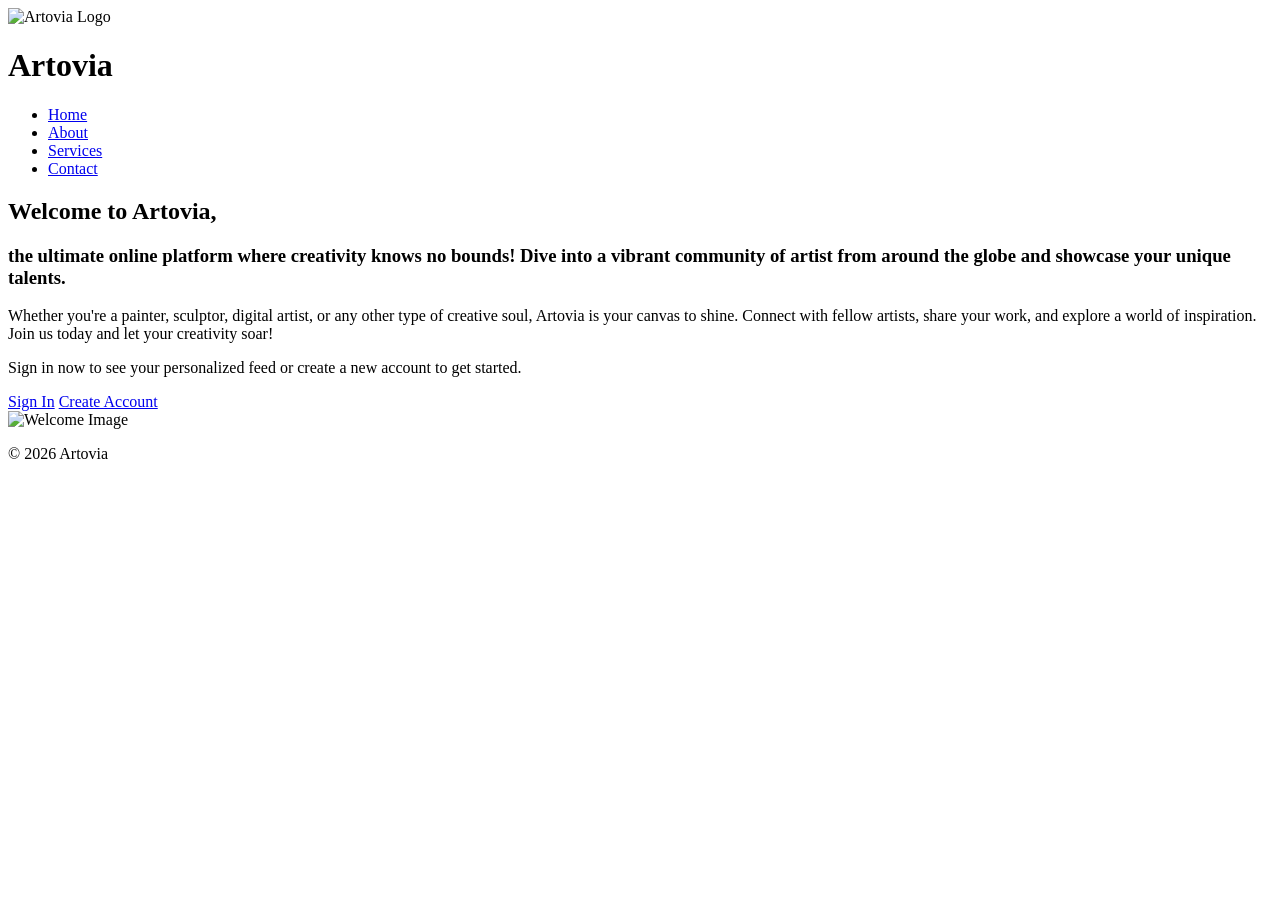
==== index.html @ 2197002a "Add all website files" ====
<!DOCTYPE html>
<html lang="en">
<head>
    <meta charset="UTF-8">
    <meta name="viewport" content="width=device-width, initial-scale=1.0">
    <title>Artovia - Home</title>
    <link rel="stylesheet" href="style.css">
</head>

<body>

    <img src="artovia-logo.png" alt="Artovia Logo" class="logo">

    <header>
        <h1>Artovia</h1>
        <nav>
            <ul>
                <li><a href="index.html">Home</a></li>
                <li><a href="about.html">About</a></li>
                <li><a href="services.html">Services</a></li>
                <li><a href="contact.html">Contact</a></li>
            </ul>
        </nav>
    </header>
    
    <main>
    <section class="intro">
        <h2>Welcome to Artovia,</h2>
        <h3>the ultimate online platform where creativity knows no bounds!
        Dive into a vibrant community of artist from around the globe and showcase your unique talents.</h3>
        <p>Whether you're a painter, sculptor, digital artist, or any other type of creative soul, Artovia is your canvas to shine. Connect with fellow artists, share your work, and explore a world of inspiration. Join us today and let your creativity soar!</p>
        <p>Sign in now to see your personalized feed or create a new account to get started.</p>
    </section>

    <div class="cta-btns">
        <a href="login.html" class="btn">Sign In</a>
        <a href="register.html" class="btn">Create Account</a>
    </div>

    <div class="hero-image">
        <img src="images/background.jpg" alt="Welcome Image">
    </div>
    </main>

    <footer>
        <p>&copy; 2026 Artovia</p>
    </footer>
    <script src="script.js"></script>
</body>
</html>
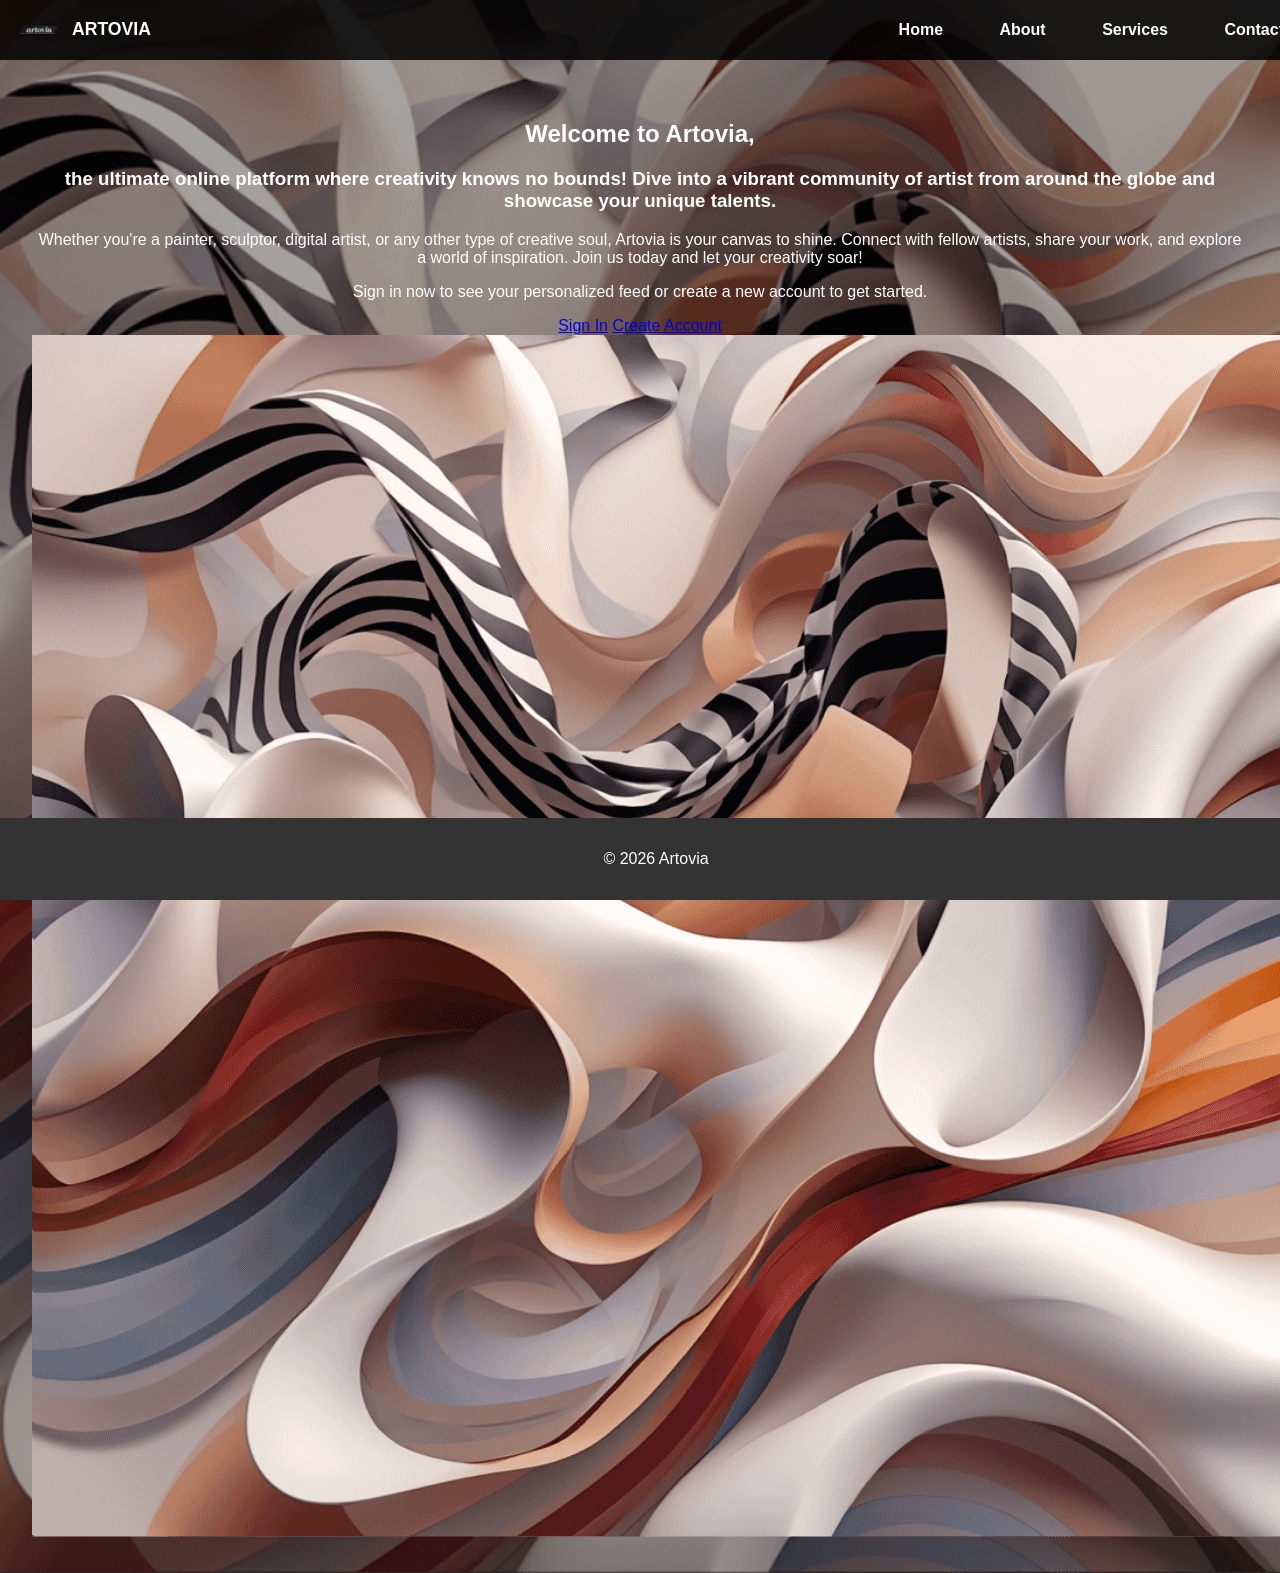
==== commit ae01dd2d: "Add background.png and logo.png images with updated HTML and CSS references" ====
--- a/index.html
+++ b/index.html
@@ -8,11 +8,11 @@
 </head>
 
 <body>
-
-    <img src="artovia-logo.png" alt="Artovia Logo" class="logo">
-
     <header>
-        <h1>Artovia</h1>
+        <div class="logo">
+            <img src="images/logo.png" alt="Artovia Logo">
+            <span>Artovia</span>
+        </div>
         <nav>
             <ul>
                 <li><a href="index.html">Home</a></li>
@@ -38,7 +38,7 @@
     </div>
 
     <div class="hero-image">
-        <img src="images/background.jpg" alt="Welcome Image">
+        <img src="images/background.png" alt="Welcome Image">
     </div>
     </main>
 
--- a/style.css
+++ b/style.css
@@ -0,0 +1,176 @@
+body {
+    font-family: 'Segoe UI', Tahoma, Geneva, Verdana, sans-serif;
+    margin: 0;
+    padding: 0;
+    min-height: 100vh;
+    background-color: #111;
+    background-image: linear-gradient(rgba(0, 0, 0, 0.35), rgba(0, 0, 0, 0.35)), url('images/background.png');
+    background-size: cover;
+    background-position: center;
+    background-repeat: no-repeat;
+    color: white;
+    overflow-x: hidden;
+}
+
+header {
+    position: fixed;
+    top: 0;
+    width: 100%;
+    height: 60px;
+    background-color: rgba(0, 0, 0, 0.85);
+    display:flex;
+    align-items: center;
+    justify-content: space-between;
+    padding: 0 20px;
+    color: white;
+    text-align: center;
+    z-index: 10;
+}
+
+.logo,
+.navbar .logo {
+    display: inline-flex;
+    align-items: center;
+    gap: 0.75rem;
+    font-size: 1.1rem;
+    font-weight: 700;
+    color: white;
+    text-transform: uppercase;
+}
+
+.logo img,
+.navbar .logo img {
+    width: 40px;
+    height: auto;
+}
+
+.navbar .logo span {
+    display: inline-block;
+}
+
+
+nav ul {
+    list-style: none;
+    padding: 0;
+}
+
+nav ul li {
+    display: inline;
+    margin: 0 1rem;
+}
+
+nav a {
+    color: white;
+    text-decoration: none;
+    margin-left:20px;
+    font-weight: bold;
+}
+
+.navbar nav a:hover {
+    text-decoration: underline;
+}
+
+.login-form {
+    width: 40px;
+    background: white;
+    display: flex;
+    justify-content: center;
+    align-items: center;
+    padding: 40px 20px;
+}
+
+.login-form h2 {
+    margin-bottom: 20px;
+    font-size: 1.8rem;
+}
+
+.login-form input {
+    display: block;
+    width: 250px;
+    padding: 10px;
+    margin: 10px 0;
+    font-size: 1rem;
+}
+
+.login-form button {
+    margin: 10px;
+}
+
+.feed {
+    display: flex;
+    height: 100vh;
+    overflow-x: scroll;
+    scroll-behavior: smooth;
+    margin-top: 60px;
+}
+
+.feed::-webkit-scrollbar {
+    display: none;
+}
+
+.post {
+    min-width: 100vw;
+    height: calc(100vh - 60px);
+    display: flex;
+    align-items: center;
+    justify-content: center;
+    flex-direction: column;
+    scroll-snap-align: center;
+    position: relative;
+}
+
+.post img {
+    max-width: 70%;
+    max-height: 70%;
+    border-radius: 12px;
+    transition: transform .4s ease;
+    box-shadow: 0 20px 40px rgba(0, 0, 0, .5);
+}
+
+.post active img {
+    transform: scale(1.2);
+}
+
+.post info .artistpic {
+    width: 50px;
+    height: 50px;
+    border-radius: 50%;
+    margin-right: 5px;
+    border: 2px solid white;
+}
+
+.vote-btn { 
+    background-color: #333;
+    color: white;
+    border: none;
+    padding: 10px 18px;
+    margin-top: 20px;
+    cursor: pointer;
+    font-weight: bold;
+    border-radius: 20px;
+    transition: transform .2s;
+}
+
+.vote-btn:hover {
+    transform: scale(1.1);
+}
+
+.post-info {
+    width: 40px;
+    height: 40px;
+}
+
+main {
+    padding: 100px 2rem 2rem;
+    text-align: center;
+}
+
+footer {
+    background-color: #333;
+    color: white;
+    text-align: center;
+    padding: 1rem;
+    position: fixed;
+    bottom: 0;
+    width: 100%;
+}
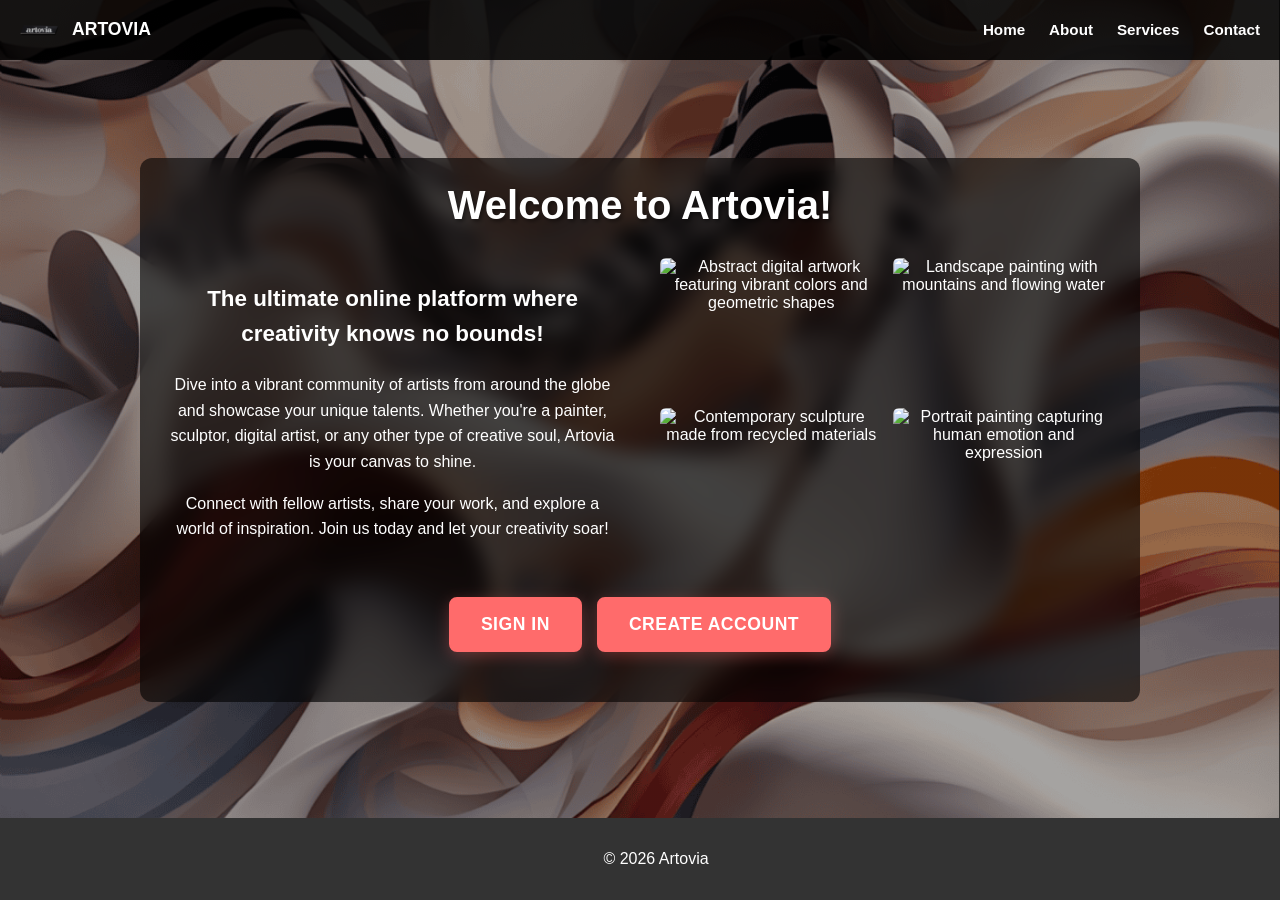
==== commit 82d1ac2d: "Redesign homepage with single content box layout, improve accessibility with alt text and ARIA label" ====
--- a/index.html
+++ b/index.html
@@ -24,22 +24,33 @@
     </header>
     
     <main>
-    <section class="intro">
-        <h2>Welcome to Artovia,</h2>
-        <h3>the ultimate online platform where creativity knows no bounds!
-        Dive into a vibrant community of artist from around the globe and showcase your unique talents.</h3>
-        <p>Whether you're a painter, sculptor, digital artist, or any other type of creative soul, Artovia is your canvas to shine. Connect with fellow artists, share your work, and explore a world of inspiration. Join us today and let your creativity soar!</p>
-        <p>Sign in now to see your personalized feed or create a new account to get started.</p>
+    <section class="homepage-content content-box">
+        <div class="welcome-header">
+            <h1>Welcome to Artovia!</h1>
+        </div>
+        
+        <div class="content-layout">
+            <div class="intro-text">
+                <h3>The ultimate online platform where creativity knows no bounds!</h3>
+                <p>Dive into a vibrant community of artists from around the globe and showcase your unique talents. Whether you're a painter, sculptor, digital artist, or any other type of creative soul, Artovia is your canvas to shine.</p>
+                <p>Connect with fellow artists, share your work, and explore a world of inspiration. Join us today and let your creativity soar!</p>
+            </div>
+            
+            <div class="photo-gallery">
+                <img src="images/photo1.jpg" alt="Abstract digital artwork featuring vibrant colors and geometric shapes">
+                <img src="images/photo2.jpg" alt="Landscape painting with mountains and flowing water">
+                <img src="images/photo3.jpg" alt="Contemporary sculpture made from recycled materials">
+                <img src="images/photo4.jpg" alt="Portrait painting capturing human emotion and expression">
+            </div>
+        </div>
+        
+        <div class="cta-section">
+            <div class="cta-btns">
+                <a href="login.html" class="btn" aria-label="Sign in to your existing account">Sign In</a>
+                <a href="register.html" class="btn" aria-label="Create a new account to join Artovia">Create Account</a>
+            </div>
+        </div>
     </section>
-
-    <div class="cta-btns">
-        <a href="login.html" class="btn">Sign In</a>
-        <a href="register.html" class="btn">Create Account</a>
-    </div>
-
-    <div class="hero-image">
-        <img src="images/background.png" alt="Welcome Image">
-    </div>
     </main>
 
     <footer>
--- a/style.css
+++ b/style.css
@@ -8,8 +8,15 @@
     background-size: cover;
     background-position: center;
     background-repeat: no-repeat;
+    background-attachment: fixed;
     color: white;
     overflow-x: hidden;
+}
+
+/* Global image constraints */
+img {
+    max-width: 100%;
+    height: auto;
 }
 
 header {
@@ -25,6 +32,7 @@
     color: white;
     text-align: center;
     z-index: 10;
+    box-sizing: border-box;
 }
 
 .logo,
@@ -36,6 +44,7 @@
     font-weight: 700;
     color: white;
     text-transform: uppercase;
+    flex-shrink: 0;
 }
 
 .logo img,
@@ -49,34 +58,189 @@
 }
 
 
+nav {
+    display: flex;
+    align-items: center;
+    flex: 1;
+    justify-content: flex-end;
+}
+
 nav ul {
     list-style: none;
     padding: 0;
+    margin: 0;
+    display: flex;
+    gap: 1.5rem;
 }
 
 nav ul li {
     display: inline;
-    margin: 0 1rem;
+    margin: 0;
+    white-space: nowrap;
 }
 
 nav a {
     color: white;
     text-decoration: none;
-    margin-left:20px;
     font-weight: bold;
+    font-size: 0.95rem;
 }
 
 .navbar nav a:hover {
     text-decoration: underline;
 }
 
+/* Homepage layout */
+.homepage-content {
+    margin: 80px 20px 20px 20px;
+    max-width: 1000px;
+    margin-left: auto;
+    margin-right: auto;
+    padding: 30px;
+}
+
+.welcome-header {
+    text-align: center;
+    margin-bottom: 30px;
+}
+
+.welcome-header h1 {
+    color: white;
+    font-size: 2.5rem;
+    font-weight: 700;
+    margin: 0;
+    text-shadow: 2px 2px 4px rgba(0, 0, 0, 0.5);
+}
+
+.content-layout {
+    display: flex;
+    gap: 40px;
+    align-items: flex-start;
+    margin-bottom: 40px;
+}
+
+.intro-text {
+    flex: 1;
+}
+
+.intro-text h3 {
+    color: white;
+    font-size: 1.4rem;
+    margin-bottom: 20px;
+    line-height: 1.4;
+}
+
+.intro-text p {
+    color: white;
+    line-height: 1.6;
+    margin-bottom: 15px;
+}
+
+.photo-gallery {
+    flex: 1;
+    display: grid;
+    grid-template-columns: repeat(2, 1fr);
+    gap: 15px;
+}
+
+.photo-gallery img {
+    width: 100%;
+    height: 140px;
+    object-fit: cover;
+    border-radius: 8px;
+    cursor: pointer;
+    transition: transform 0.3s ease, box-shadow 0.3s ease;
+}
+
+.photo-gallery img:hover {
+    transform: scale(1.05);
+    box-shadow: 0 8px 25px rgba(0, 0, 0, 0.3);
+}
+
+.cta-section {
+    text-align: center;
+}
+
+/* Blurred content boxes */
+.content-box {
+    background-color: rgba(0, 0, 0, 0.6);
+    backdrop-filter: blur(10px);
+    -webkit-backdrop-filter: blur(10px);
+    border-radius: 12px;
+    padding: 25px;
+    width: 100%;
+    box-sizing: border-box;
+    height: fit-content;
+}
+
+.content-box h2,
+.content-box h3,
+.content-box p {
+    color: white;
+    line-height: 1.6;
+}
+
+/* Photo gallery styling */
+.photo-gallery {
+    display: grid;
+    grid-template-columns: repeat(2, 1fr);
+    gap: 10px;
+    margin: 0;
+    padding: 0;
+    border: none;
+}
+
+.photo-gallery img {
+    width: 100%;
+    height: 140px;
+    object-fit: cover;
+    border-radius: 6px;
+    cursor: pointer;
+    transition: transform 0.3s ease, box-shadow 0.3s ease;
+}
+
+.photo-gallery img:hover {
+    transform: scale(1.05);
+    box-shadow: 0 8px 25px rgba(0, 0, 0, 0.3);
+}
+
+/* CTA buttons styling */
+.cta-btns {
+    margin: 25px 0;
+    display: flex;
+    gap: 15px;
+    justify-content: center;
+    flex-wrap: wrap;
+}
+
+.btn {
+    background-color: #FF6B6B;
+    color: white;
+    padding: 15px 30px;
+    text-decoration: none;
+    border-radius: 8px;
+    font-weight: bold;
+    font-size: 1.1rem;
+    transition: all 0.3s ease;
+    display: inline-block;
+    border: 2px solid #FF6B6B;
+    box-shadow: 0 4px 15px rgba(255, 107, 107, 0.3);
+    text-transform: uppercase;
+    letter-spacing: 0.5px;
+}
+
+.btn:hover {
+    background-color: #FF5252;
+    border-color: #FF5252;
+    box-shadow: 0 6px 20px rgba(255, 82, 82, 0.4);
+    transform: translateY(-2px);
+}
+
 .login-form {
-    width: 40px;
-    background: white;
-    display: flex;
+    display: flex;
+    flex-direction: column;
     justify-content: center;
     align-items: center;
-    padding: 40px 20px;
 }
 
 .login-form h2 {
@@ -90,10 +254,83 @@
     padding: 10px;
     margin: 10px 0;
     font-size: 1rem;
+    background-color: rgba(255, 255, 255, 0.9);
+    border: none;
+    border-radius: 6px;
 }
 
 .login-form button {
     margin: 10px;
+    background-color: #FF6B6B;
+    color: white;
+    border: none;
+    padding: 10px 20px;
+    border-radius: 6px;
+    font-weight: bold;
+    cursor: pointer;
+}
+
+/* Container styles */
+.reg-container,
+.upload-container,
+.profile-container,
+.gallery-container {
+    text-align: center;
+}
+
+.reg-container input,
+.reg-container textarea,
+.upload-container input,
+.upload-container textarea {
+    background-color: rgba(255, 255, 255, 0.9);
+    border: none;
+    border-radius: 6px;
+    padding: 10px;
+    margin: 8px 0;
+    width: 100%;
+    max-width: 400px;
+    display: block;
+    margin-left: auto;
+    margin-right: auto;
+}
+
+.reg-container button,
+.upload-container button,
+.profile-container button {
+    background-color: #FF6B6B;
+    color: white;
+    border: none;
+    padding: 12px 24px;
+    margin: 10px;
+    border-radius: 6px;
+    font-weight: bold;
+    cursor: pointer;
+    font-size: 1rem;
+}
+
+.reg-container button:hover,
+.upload-container button:hover,
+.profile-container button:hover {
+    background-color: #FF5252;
+}
+
+.gallery {
+    display: grid;
+    grid-template-columns: repeat(auto-fit, minmax(250px, 1fr));
+    gap: 20px;
+    margin-top: 20px;
+}
+
+.gallery img {
+    width: 100%;
+    height: auto;
+    border-radius: 8px;
+    cursor: pointer;
+    transition: transform 0.3s ease;
+}
+
+.gallery img:hover {
+    transform: scale(1.05);
 }
 
 .feed {
@@ -161,8 +398,12 @@
 }
 
 main {
-    padding: 100px 2rem 2rem;
-    text-align: center;
+    padding: 20px;
+    text-align: center;
+    min-height: calc(100vh - 140px);
+    display: flex;
+    flex-direction: column;
+    justify-content: center;
 }
 
 footer {
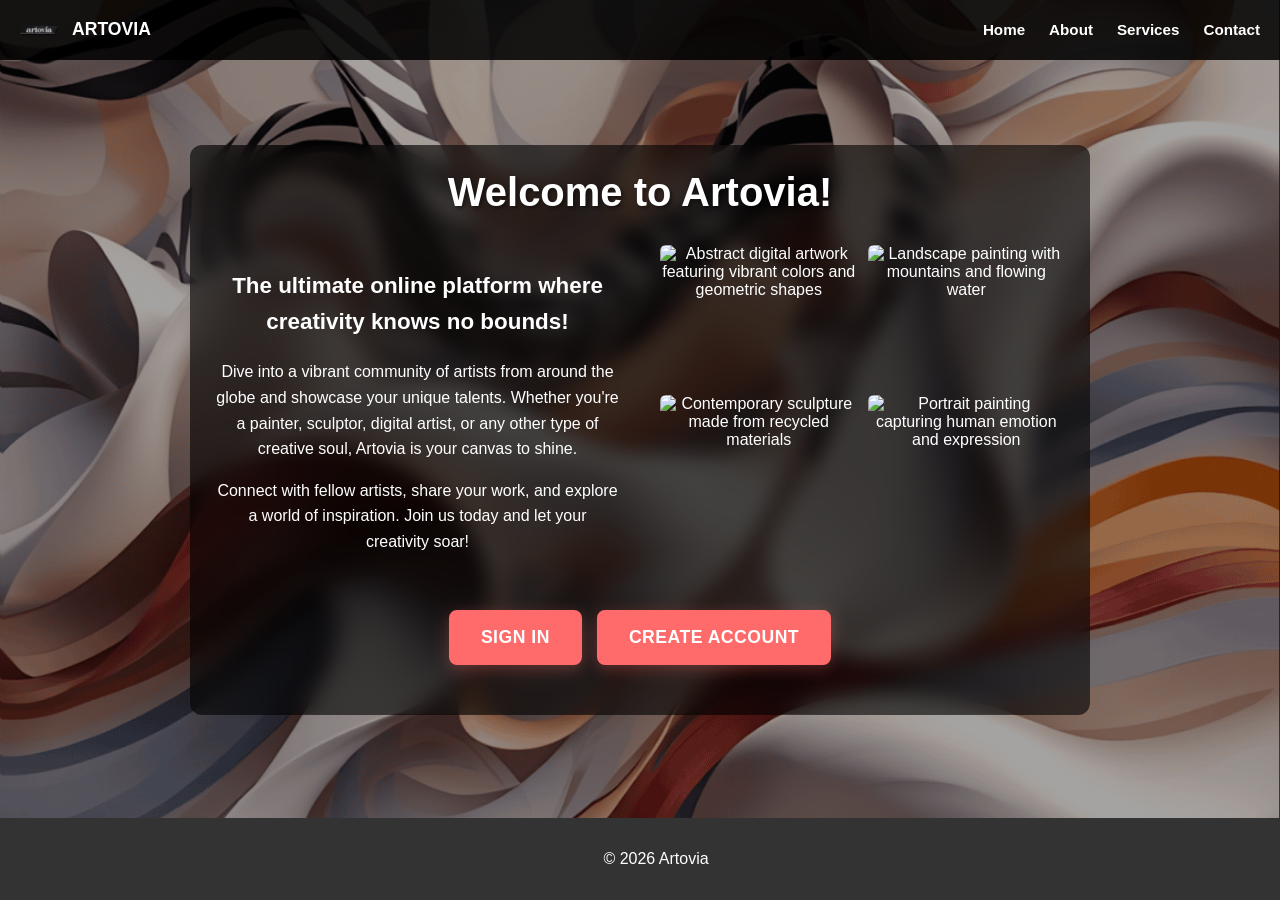
==== commit 1a94d545: "Add artist attributions to all homepage photos with Unsplash credits" ====
--- a/index.html
+++ b/index.html
@@ -37,10 +37,10 @@
             </div>
             
             <div class="photo-gallery">
-                <img src="images/photo1.jpg" alt="Abstract digital artwork featuring vibrant colors and geometric shapes">
-                <img src="images/photo2.jpg" alt="Landscape painting with mountains and flowing water">
-                <img src="images/photo3.jpg" alt="Contemporary sculpture made from recycled materials">
-                <img src="images/photo4.jpg" alt="Portrait painting capturing human emotion and expression">
+                <img src="images/photo1.jpg" alt="Abstract digital artwork featuring vibrant colors and geometric shapes" title="Photo by Rifqi Ali Ridho on Unsplash">
+                <img src="images/photo2.jpg" alt="Landscape painting with mountains and flowing water" title="Photo by Kelly Sikkema on Unsplash">
+                <img src="images/photo3.jpg" alt="Contemporary sculpture made from recycled materials" title="Photo by refargotohp on Unsplash">
+                <img src="images/photo4.jpg" alt="Portrait painting capturing human emotion and expression" title="Photo by Quino Al on Unsplash">
             </div>
         </div>
         
--- a/style.css
+++ b/style.css
@@ -168,6 +168,10 @@
     -webkit-backdrop-filter: blur(10px);
     border-radius: 12px;
     padding: 25px;
+    margin: 80px 20px 20px 20px;
+    max-width: 900px;
+    margin-left: auto;
+    margin-right: auto;
     width: 100%;
     box-sizing: border-box;
     height: fit-content;
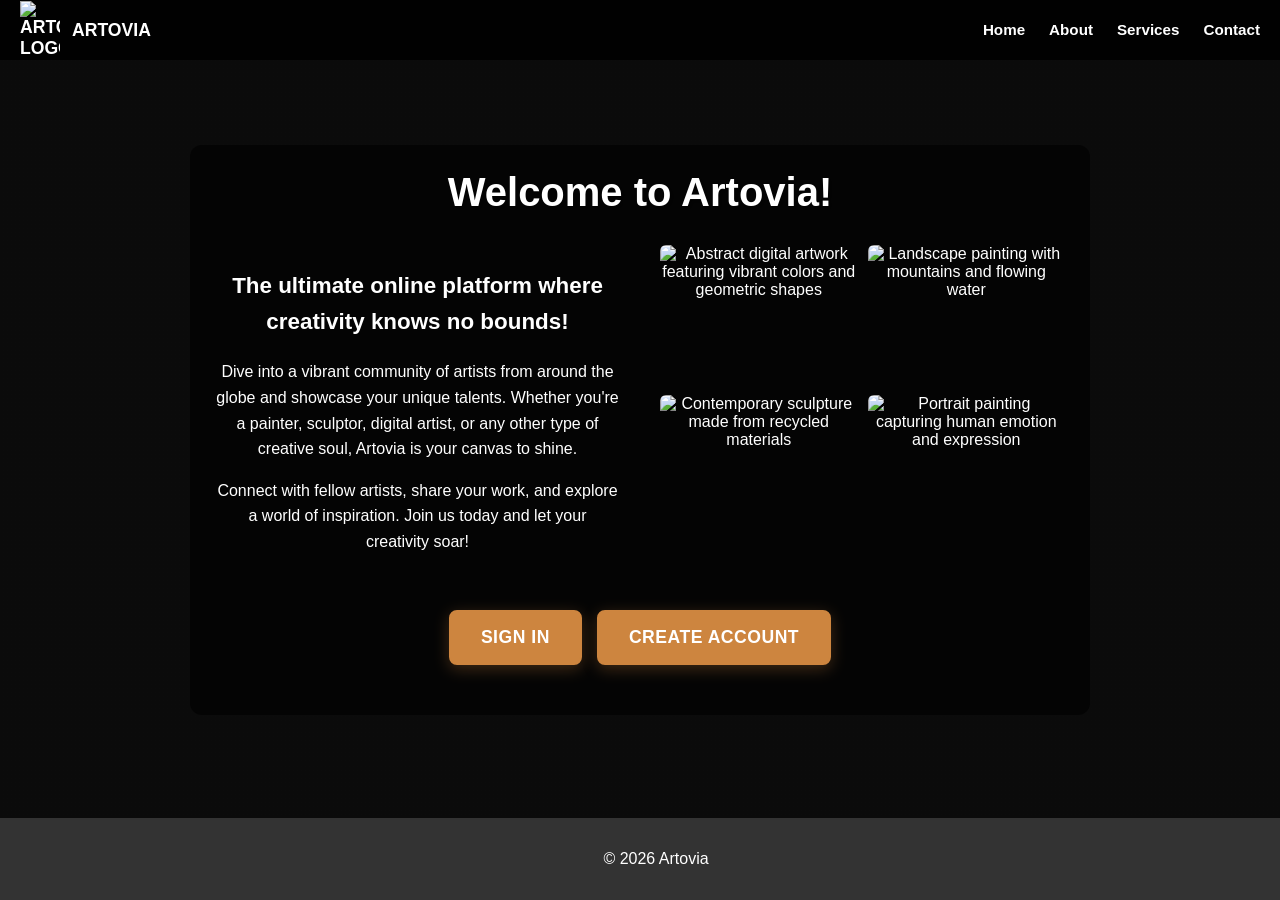
==== commit e17a71db: "Add background image" ====
--- a/index.html
+++ b/index.html
@@ -10,7 +10,7 @@
 <body>
     <header>
         <div class="logo">
-            <img src="images/logo.png" alt="Artovia Logo">
+            <img src="images/logo.svg" alt="Artovia Logo">
             <span>Artovia</span>
         </div>
         <nav>
--- a/style.css
+++ b/style.css
@@ -218,7 +218,7 @@
 }
 
 .btn {
-    background-color: #FF6B6B;
+    background-color: #CD853F;
     color: white;
     padding: 15px 30px;
     text-decoration: none;
@@ -227,17 +227,44 @@
     font-size: 1.1rem;
     transition: all 0.3s ease;
     display: inline-block;
-    border: 2px solid #FF6B6B;
-    box-shadow: 0 4px 15px rgba(255, 107, 107, 0.3);
+    border: 2px solid #CD853F;
+    box-shadow: 0 4px 15px rgba(205, 133, 63, 0.3);
     text-transform: uppercase;
     letter-spacing: 0.5px;
 }
 
 .btn:hover {
-    background-color: #FF5252;
-    border-color: #FF5252;
-    box-shadow: 0 6px 20px rgba(255, 82, 82, 0.4);
+    background-color: #B8860B;
+    border-color: #B8860B;
+    box-shadow: 0 6px 20px rgba(184, 134, 11, 0.4);
     transform: translateY(-2px);
+}
+
+/* Show clicked/visited state for links and buttons */
+a:visited {
+    color: #D7B96F;
+}
+
+a.clicked-link,
+a.clicked-link:visited {
+    color: #D7B96F;
+}
+
+a.btn.clicked-link {
+    background-color: #A9742F;
+    border-color: #A9742F;
+}
+
+a.clicked-link:not(.btn) {
+    text-decoration: underline;
+}
+
+a:focus,
+a:active,
+a.btn:focus,
+a.btn:active {
+    outline: none;
+    box-shadow: 0 0 0 3px rgba(215, 183, 98, 0.45);
 }
 
 .login-form {
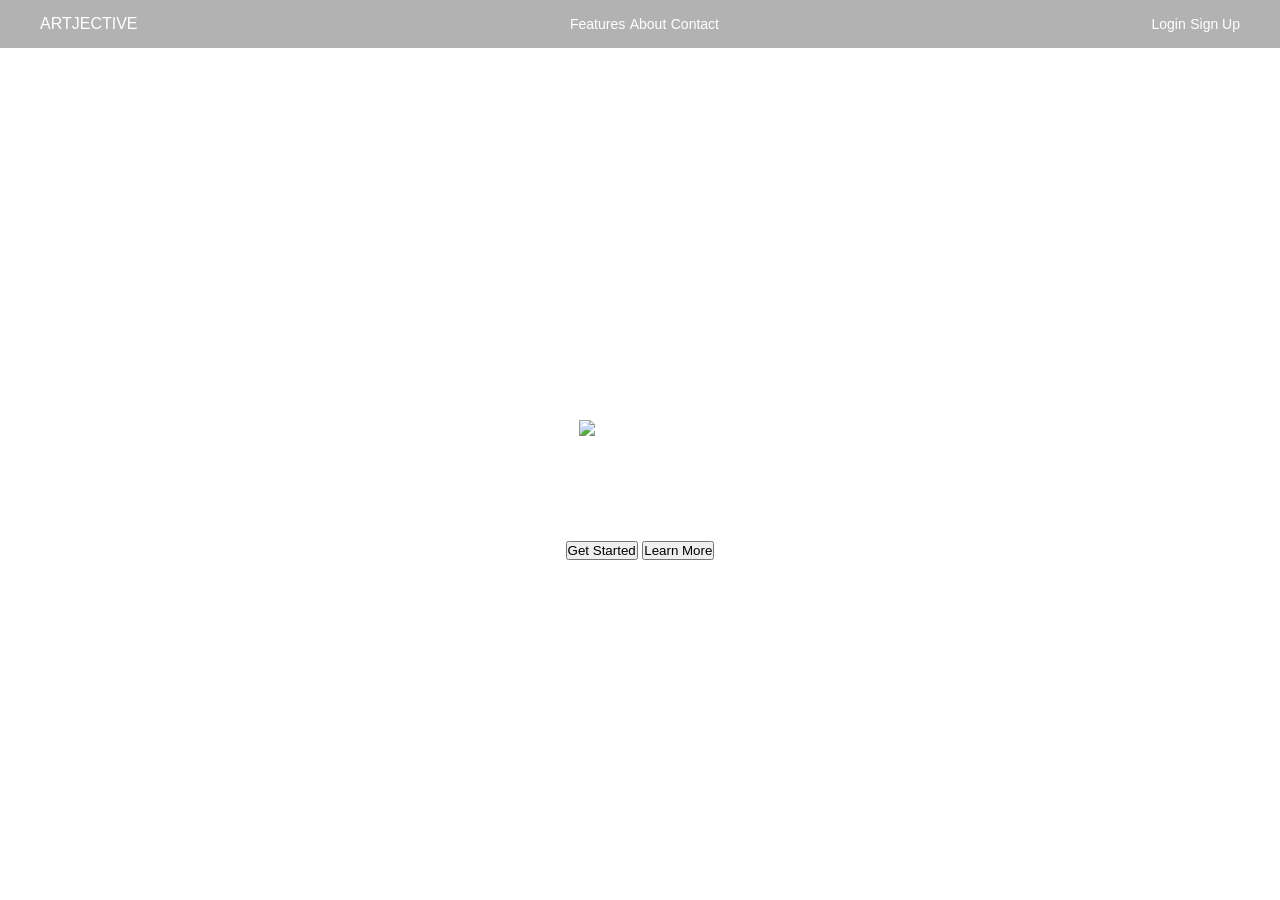
==== commit ae7d23ec: "file name change" ====
--- a/index.html
+++ b/index.html
@@ -3,59 +3,37 @@
 <head>
     <meta charset="UTF-8">
     <meta name="viewport" content="width=device-width, initial-scale=1.0">
-    <title>Artovia - Home</title>
-    <link rel="stylesheet" href="style.css">
+    <title>Artjective - Home</title>
+    <link rel="icon" href="images/favicon.svg" type="image/svg+xml">
+    <link rel="shortcut icon" href="images/favicon.svg">
+    <link rel="stylesheet" href="style.css?v=2">
 </head>
+<body>
 
-<body>
-    <header>
-        <div class="logo">
-            <img src="images/logo.svg" alt="Artovia Logo">
-            <span>Artovia</span>
+    <nav class="nav">
+        <div class="nav-left">ARTJECTIVE</div>
+        <div class="nav-center">
+            <a href="features.html">Features</a>
+            <a href="about.html">About</a>
+            <a href="contact.html">Contact</a>
         </div>
-        <nav>
-            <ul>
-                <li><a href="index.html">Home</a></li>
-                <li><a href="about.html">About</a></li>
-                <li><a href="services.html">Services</a></li>
-                <li><a href="contact.html">Contact</a></li>
-            </ul>
-        </nav>
-    </header>
+
+        <div class ="nav-right">
+            <a href="login.html">Login</a>
+            <a href="register.html" class="signup">Sign Up</a>
+    </nav>
+
+    <section class="hero">
+        <div class="hero-content">
+            <img src="images/logo.svg" alt="Artjective Logo" class="hero-logo">
+            <h1>Artjective</h1>
+            <p>Unleash Your Creativity</p>
+
+            <div class="btns">
+                <button class="primary">Get Started</button>
+                <button class="secondary">Learn More</button>
+            </div>
+    </section>
+</body>
+</html>
     
-    <main>
-    <section class="homepage-content content-box">
-        <div class="welcome-header">
-            <h1>Welcome to Artovia!</h1>
-        </div>
-        
-        <div class="content-layout">
-            <div class="intro-text">
-                <h3>The ultimate online platform where creativity knows no bounds!</h3>
-                <p>Dive into a vibrant community of artists from around the globe and showcase your unique talents. Whether you're a painter, sculptor, digital artist, or any other type of creative soul, Artovia is your canvas to shine.</p>
-                <p>Connect with fellow artists, share your work, and explore a world of inspiration. Join us today and let your creativity soar!</p>
-            </div>
-            
-            <div class="photo-gallery">
-                <img src="images/photo1.jpg" alt="Abstract digital artwork featuring vibrant colors and geometric shapes" title="Photo by Rifqi Ali Ridho on Unsplash">
-                <img src="images/photo2.jpg" alt="Landscape painting with mountains and flowing water" title="Photo by Kelly Sikkema on Unsplash">
-                <img src="images/photo3.jpg" alt="Contemporary sculpture made from recycled materials" title="Photo by refargotohp on Unsplash">
-                <img src="images/photo4.jpg" alt="Portrait painting capturing human emotion and expression" title="Photo by Quino Al on Unsplash">
-            </div>
-        </div>
-        
-        <div class="cta-section">
-            <div class="cta-btns">
-                <a href="login.html" class="btn" aria-label="Sign in to your existing account">Sign In</a>
-                <a href="register.html" class="btn" aria-label="Create a new account to join Artovia">Create Account</a>
-            </div>
-        </div>
-    </section>
-    </main>
-
-    <footer>
-        <p>&copy; 2026 Artovia</p>
-    </footer>
-    <script src="script.js"></script>
-</body>
-</html>
--- a/style.css
+++ b/style.css
@@ -1,448 +1,119 @@
-body {
-    font-family: 'Segoe UI', Tahoma, Geneva, Verdana, sans-serif;
+* {
     margin: 0;
     padding: 0;
-    min-height: 100vh;
-    background-color: #111;
-    background-image: linear-gradient(rgba(0, 0, 0, 0.35), rgba(0, 0, 0, 0.35)), url('images/background.png');
+    box-sizing: border-box;
+    font-family: Arial, sans-serif;
+}
+
+body {
+    background-image: url('images/background.svg');
     background-size: cover;
     background-position: center;
     background-repeat: no-repeat;
     background-attachment: fixed;
     color: white;
-    overflow-x: hidden;
-}
-
-/* Global image constraints */
-img {
-    max-width: 100%;
-    height: auto;
-}
-
-header {
-    position: fixed;
-    top: 0;
-    width: 100%;
-    height: 60px;
-    background-color: rgba(0, 0, 0, 0.85);
-    display:flex;
-    align-items: center;
-    justify-content: space-between;
-    padding: 0 20px;
-    color: white;
-    text-align: center;
-    z-index: 10;
-    box-sizing: border-box;
-}
-
-.logo,
-.navbar .logo {
-    display: inline-flex;
-    align-items: center;
-    gap: 0.75rem;
-    font-size: 1.1rem;
-    font-weight: 700;
-    color: white;
-    text-transform: uppercase;
-    flex-shrink: 0;
-}
-
-.logo img,
-.navbar .logo img {
-    width: 40px;
-    height: auto;
-}
-
-.navbar .logo span {
-    display: inline-block;
+    padding-top: 80px;
 }
 
 
-nav {
+.nav {
+    position: fixed;
+    top: 0;
+    left: 0;
+    width: 100%;
     display: flex;
+    justify-content: space-between;
     align-items: center;
-    flex: 1;
-    justify-content: flex-end;
+    padding: 15px 40px;
+    z-index: 1000;
+    background: rgba(0, 0, 0, 0.3);
+    backdrop-filter: blur(10px);
 }
 
-nav ul {
-    list-style: none;
-    padding: 0;
-    margin: 0;
-    display: flex;
-    gap: 1.5rem;
+.logo img {
+    width: 50px;
+    height:auto;
 }
 
-nav ul li {
-    display: inline;
-    margin: 0;
-    white-space: nowrap;
+.nav a {
+    color: white;
+    text-decoration: none;
+    font-size: 14px;
 }
 
-nav a {
-    color: white;
-    text-decoration: none;
-    font-weight: bold;
-    font-size: 0.95rem;
-}
+.join-btn {
+    background: rgb(0, 138, 131);
+    color: black !important;
+    padding: 8px 14px;
+    border-radius: 8px;}
 
-.navbar nav a:hover {
-    text-decoration: underline;
-}
-
-/* Homepage layout */
-.homepage-content {
-    margin: 80px 20px 20px 20px;
-    max-width: 1000px;
-    margin-left: auto;
-    margin-right: auto;
-    padding: 30px;
-}
-
-.welcome-header {
-    text-align: center;
-    margin-bottom: 30px;
-}
-
-.welcome-header h1 {
-    color: white;
-    font-size: 2.5rem;
-    font-weight: 700;
-    margin: 0;
-    text-shadow: 2px 2px 4px rgba(0, 0, 0, 0.5);
-}
-
-.content-layout {
-    display: flex;
-    gap: 40px;
-    align-items: flex-start;
-    margin-bottom: 40px;
-}
-
-.intro-text {
-    flex: 1;
-}
-
-.intro-text h3 {
-    color: white;
-    font-size: 1.4rem;
-    margin-bottom: 20px;
-    line-height: 1.4;
-}
-
-.intro-text p {
-    color: white;
-    line-height: 1.6;
-    margin-bottom: 15px;
-}
-
-.photo-gallery {
-    flex: 1;
-    display: grid;
-    grid-template-columns: repeat(2, 1fr);
-    gap: 15px;
-}
-
-.photo-gallery img {
-    width: 100%;
-    height: 140px;
-    object-fit: cover;
-    border-radius: 8px;
-    cursor: pointer;
-    transition: transform 0.3s ease, box-shadow 0.3s ease;
-}
-
-.photo-gallery img:hover {
-    transform: scale(1.05);
-    box-shadow: 0 8px 25px rgba(0, 0, 0, 0.3);
-}
-
-.cta-section {
-    text-align: center;
-}
-
-/* Blurred content boxes */
-.content-box {
-    background-color: rgba(0, 0, 0, 0.6);
-    backdrop-filter: blur(10px);
-    -webkit-backdrop-filter: blur(10px);
-    border-radius: 12px;
-    padding: 25px;
-    margin: 80px 20px 20px 20px;
-    max-width: 900px;
-    margin-left: auto;
-    margin-right: auto;
-    width: 100%;
-    box-sizing: border-box;
-    height: fit-content;
-}
-
-.content-box h2,
-.content-box h3,
-.content-box p {
-    color: white;
-    line-height: 1.6;
-}
-
-/* Photo gallery styling */
-.photo-gallery {
-    display: grid;
-    grid-template-columns: repeat(2, 1fr);
-    gap: 10px;
-    margin: 0;
-    padding: 0;
-    border: none;
-}
-
-.photo-gallery img {
-    width: 100%;
-    height: 140px;
-    object-fit: cover;
-    border-radius: 6px;
-    cursor: pointer;
-    transition: transform 0.3s ease, box-shadow 0.3s ease;
-}
-
-.photo-gallery img:hover {
-    transform: scale(1.05);
-    box-shadow: 0 8px 25px rgba(0, 0, 0, 0.3);
-}
-
-/* CTA buttons styling */
-.cta-btns {
-    margin: 25px 0;
-    display: flex;
-    gap: 15px;
-    justify-content: center;
-    flex-wrap: wrap;
-}
-
-.btn {
-    background-color: #CD853F;
-    color: white;
-    padding: 15px 30px;
-    text-decoration: none;
-    border-radius: 8px;
-    font-weight: bold;
-    font-size: 1.1rem;
-    transition: all 0.3s ease;
-    display: inline-block;
-    border: 2px solid #CD853F;
-    box-shadow: 0 4px 15px rgba(205, 133, 63, 0.3);
-    text-transform: uppercase;
-    letter-spacing: 0.5px;
-}
-
-.btn:hover {
-    background-color: #B8860B;
-    border-color: #B8860B;
-    box-shadow: 0 6px 20px rgba(184, 134, 11, 0.4);
-    transform: translateY(-2px);
-}
-
-/* Show clicked/visited state for links and buttons */
-a:visited {
-    color: #D7B96F;
-}
-
-a.clicked-link,
-a.clicked-link:visited {
-    color: #D7B96F;
-}
-
-a.btn.clicked-link {
-    background-color: #A9742F;
-    border-color: #A9742F;
-}
-
-a.clicked-link:not(.btn) {
-    text-decoration: underline;
-}
-
-a:focus,
-a:active,
-a.btn:focus,
-a.btn:active {
-    outline: none;
-    box-shadow: 0 0 0 3px rgba(215, 183, 98, 0.45);
-}
-
-.login-form {
+.hero {
+    height: calc(100vh - 80px);
     display: flex;
     flex-direction: column;
     justify-content: center;
     align-items: center;
+    text-align: center;
+    padding: 0 20px;
 }
 
-.login-form h2 {
-    margin-bottom: 20px;
-    font-size: 1.8rem;
+.hero h1 {
+    font-size: 48px;
+    margin-bottom: 10px;
 }
 
-.login-form input {
-    display: block;
-    width: 250px;
-    padding: 10px;
-    margin: 10px 0;
-    font-size: 1rem;
-    background-color: rgba(255, 255, 255, 0.9);
-    border: none;
-    border-radius: 6px;
+.hero p {
+    opacity: 0.8;
+    margin-bottom: 20px;
+}   
+
+.login-btn {
+    padding: 12px 20px;
+    background: #008472;
+    color: black;
+    border-radius: 10px;
+    text-decoration: none;
+    font-weight: bold;
 }
 
-.login-form button {
-    margin: 10px;
-    background-color: #FF6B6B;
+.join-btn {
+    padding: 12px 20px;
+    background: #008472;
     color: white;
-    border: none;
-    padding: 10px 20px;
-    border-radius: 6px;
+    border-radius: 10px;
+    text-decoration: none;
     font-weight: bold;
-    cursor: pointer;
 }
 
-/* Container styles */
-.reg-container,
-.upload-container,
-.profile-container,
-.gallery-container {
-    text-align: center;
+.features {
+    display: flex;
+    justify-content: center;
+    gap: 20px;
+    padding: 80px 20px;
+    flex-wrap: wrap;
 }
 
-.reg-container input,
-.reg-container textarea,
-.upload-container input,
-.upload-container textarea {
-    background-color: rgba(255, 255, 255, 0.9);
-    border: none;
-    border-radius: 6px;
-    padding: 10px;
-    margin: 8px 0;
-    width: 100%;
-    max-width: 400px;
-    display: block;
-    margin-left: auto;
-    margin-right: auto;
+.card {
+    background: rgba(255, 255, 255, 0.8);
+    border-radius: 12px;
+    padding: 20px;
+    width: 250px;
+    backdrop-filter: blur(10px);
 }
 
-.reg-container button,
-.upload-container button,
-.profile-container button {
-    background-color: #FF6B6B;
-    color: white;
-    border: none;
-    padding: 12px 24px;
-    margin: 10px;
-    border-radius: 6px;
-    font-weight: bold;
-    cursor: pointer;
-    font-size: 1rem;
+.cta {
+   padding: 12px 20px;
+   background: #3fd6c2;
+   color: black;
+   border-radius: 10px;
+   text-decoration: none;
+   font-weight: bold;
 }
 
-.reg-container button:hover,
-.upload-container button:hover,
-.profile-container button:hover {
-    background-color: #FF5252;
-}
 
-.gallery {
-    display: grid;
-    grid-template-columns: repeat(auto-fit, minmax(250px, 1fr));
-    gap: 20px;
-    margin-top: 20px;
-}
-
-.gallery img {
-    width: 100%;
-    height: auto;
-    border-radius: 8px;
-    cursor: pointer;
-    transition: transform 0.3s ease;
-}
-
-.gallery img:hover {
-    transform: scale(1.05);
-}
-
-.feed {
-    display: flex;
-    height: 100vh;
-    overflow-x: scroll;
-    scroll-behavior: smooth;
-    margin-top: 60px;
-}
-
-.feed::-webkit-scrollbar {
-    display: none;
-}
-
-.post {
-    min-width: 100vw;
-    height: calc(100vh - 60px);
-    display: flex;
-    align-items: center;
-    justify-content: center;
-    flex-direction: column;
-    scroll-snap-align: center;
-    position: relative;
-}
-
-.post img {
-    max-width: 70%;
-    max-height: 70%;
-    border-radius: 12px;
-    transition: transform .4s ease;
-    box-shadow: 0 20px 40px rgba(0, 0, 0, .5);
-}
-
-.post active img {
-    transform: scale(1.2);
-}
-
-.post info .artistpic {
-    width: 50px;
-    height: 50px;
-    border-radius: 50%;
-    margin-right: 5px;
-    border: 2px solid white;
-}
-
-.vote-btn { 
-    background-color: #333;
-    color: white;
-    border: none;
-    padding: 10px 18px;
-    margin-top: 20px;
-    cursor: pointer;
-    font-weight: bold;
-    border-radius: 20px;
-    transition: transform .2s;
-}
-
-.vote-btn:hover {
-    transform: scale(1.1);
-}
-
-.post-info {
-    width: 40px;
-    height: 40px;
-}
-
-main {
-    padding: 20px;
-    text-align: center;
-    min-height: calc(100vh - 140px);
-    display: flex;
-    flex-direction: column;
-    justify-content: center;
-}
 
 footer {
-    background-color: #333;
-    color: white;
     text-align: center;
-    padding: 1rem;
-    position: fixed;
-    bottom: 0;
-    width: 100%;
+    padding: 30px;
+    opacity: 0.6;
 }
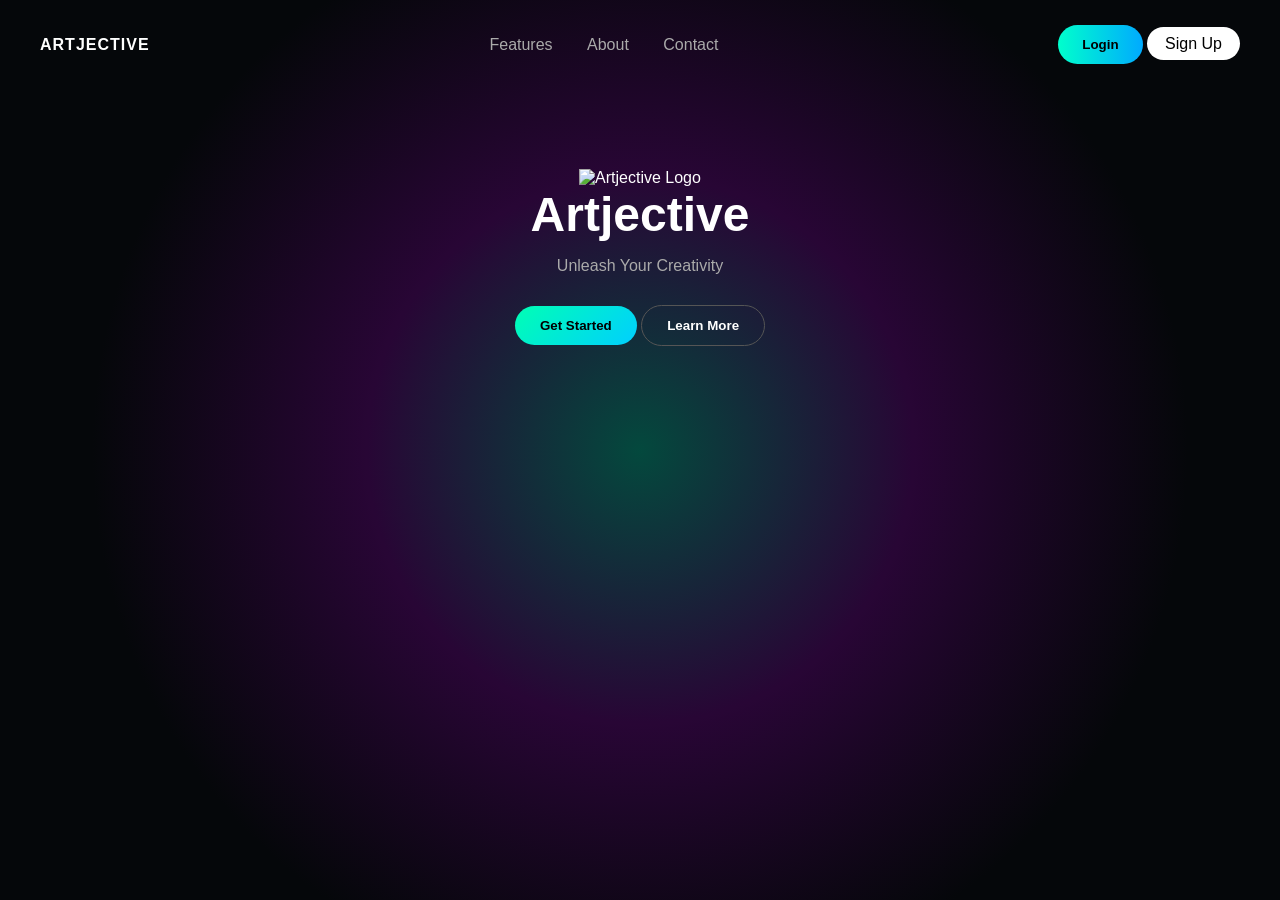
==== commit b8492b8f: "Add navigation and login modal to multiple pages" ====
--- a/index.html
+++ b/index.html
@@ -19,7 +19,7 @@
         </div>
 
         <div class ="nav-right">
-            <a href="login.html">Login</a>
+            <button onclick="openLogin()">Login</button>
             <a href="register.html" class="signup">Sign Up</a>
     </nav>
 
@@ -29,11 +29,28 @@
             <h1>Artjective</h1>
             <p>Unleash Your Creativity</p>
 
-            <div class="btns">
-                <button class="primary">Get Started</button>
-                <button class="secondary">Learn More</button>
+            <div class="button">
+                <button class="primary" onclick="window.location.href='register.html'">Get Started</button>
+                <button class="secondary" onclick="window.location.href='features.html'">Learn More</button>
             </div>
     </section>
+
+    <div id="loginModal" class="modal">
+        <div class="modal-box">
+            <h2>Login</h2>
+
+            <input type="email" id="email" name="email" placeholder="Email" required aria-label="Enter your email address">
+            <input type="password" id="password" name="password" placeholder="Password" required aria-label="Enter your password">
+        
+            <button>Login</button>
+
+            <p onclick="closeLogin()">Close</p>
+        </div>
+    </div>
+
+    <script src="script.js"></script>
+
+
 </body>
 </html>
     
--- a/style.css
+++ b/style.css
@@ -5,115 +5,373 @@
     font-family: Arial, sans-serif;
 }
 
+html {
+    background: #05070a;
+}
+
 body {
-    background-image: url('images/background.svg');
-    background-size: cover;
-    background-position: center;
-    background-repeat: no-repeat;
-    background-attachment: fixed;
-    color: white;
-    padding-top: 80px;
-}
-
+    background: radial-gradient(circle at center, rgba(0,225,180,0.3),
+                rgba(180,0,225,0.2),
+                #05070a 70%);
+    color: white;
+    height: 100vh;
+    margin: 0;
+    font-family: Arial, sans-serif;
+}
+
+.glow-text {
+    background: linear-gradient(90deg, #00ffcc, #00aaff);
+    -webkit-background-clip: text;
+    -webkit-text-fill-color: transparent;
+    animation: glow 2s infinite alternate;
+}
+    
 
 .nav {
+    display: flex;
+    justify-content: space-between;
+    align-items: center;
+    padding: 25px 40px;
+}
+
+.nav-links a {
+    color: white;
+    text-decoration: none;
+    opacity: 0.8;
+}
+
+.nav-links a:hover {
+    opacity: 1;
+}
+
+.login-btn {
+    padding: 10px 18px;
+    border-radius: 20px;
+    border: none;
+    background: linear-gradient(90deg, #00ffcc, #00aaff);
+    cursor: pointer;
+}
+
+.nav-center a {
+    margin: 0 15px;
+    color: #aaa;
+    text-decoration: none;
+    transition: 0.3s;
+}
+
+.nav-center a:hover {
+    color: white;
+}
+
+.nav-left {
+    font-weight: bold;
+    letter-spacing: 1px;
+}
+ 
+.nav-right .login {
+    margin-right: 20px;
+    color: #aaa;
+    text-decoration: none;
+}
+
+.signup {
+    padding: 8px 18px;
+    background: white;
+    color: black;
+    border-radius: 20px;
+    text-decoration: none;
+    font-weight: 500;
+}
+
+.hero {
+    text-align: center;
+    margin-top: 80px;
+}
+
+.logo {
+    width: 260px;
+    margin-bottom: 30px;
+    filter: drop-shadow(0 0 25px rgba(0,255,180,0.5))
+            drop-shadow(0 0 50px rgba(180,0,225,0.3));
+} 
+
+h1 {
+    font-size: 48px;
+    margin-bottom: 15px;
+}
+
+p {
+    color: #aaa;
+    margin-bottom: 30px;
+}
+
+button {
+    padding: 12px 24px;
+    border: none;
+    border-radius: 25px;
+    font-weight: bold;
+    cursor: pointer;
+    background: linear-gradient(90deg, #00ffcc, #00aaff);
+    color: black;
+    transition: 0.3s ease;
+}
+
+button:hover {
+    transform: scale(1.05);
+}
+
+.primary {
+    background: linear-gradient(135deg, #00ffb4, #00cfff);
+    border: none;
+    padding: 12px 25px;
+    border-radius: 25px;
+    color: black;
+    font-weight: bold;
+    cursor: pointer;
+}
+
+.secondary {
+    background: transparent;
+    border: 1px solid #555;
+    padding: 12px 25px;
+    border-radius: 25px;
+    color: white;
+    cursor: pointer;
+}
+
+.features-hero {
+    text-align: center;
+    padding: 80px 20px 40px;
+}
+
+.features-hero h1 {
+    font-size: 3rem;
+}
+
+.features-hero p {
+    opacity: 0.7;
+    margin-top: 10px;
+}
+
+.features-grid {
+    display: grid;
+    grid-template-columns: repeat(auto-fit, minmax(220px, 1fr));
+    gap: 20px;
+    padding: 40px;
+}
+
+.features-card {
+    background: rgba(255, 255, 255, 0.05);
+    border: 1px solid rgba(0,255,204, 0.15);
+    padding: 20px;
+    border-radius: 15px;
+    backdrop-filter: blur(10px);
+    transition: 0.3s ease;
+}
+
+.features-card:hover {
+    transform: translateY(-5px);
+    border-color: #00ffcc;
+    box-shadow: 0 10px 20px rgba(0,255,204, 0.2);
+}
+
+.cta {
+    text-align: center;
+    padding: 60px 20px;
+}
+
+.about-hero {
+    text-align: center;
+    padding: 80px 20px 40px;
+}
+
+.about-hero h1 {
+    font-size: 3rem;
+    background: linear-gradient(90deg, #00ffcc, #00aaff);
+    -webkit-background-clip: text;
+    -webkit-text-fill-color: transparent;
+}
+
+.about-hero p {
+    opacity: 0.7;
+    margin-top: 10px;
+}
+
+.about-mission, .about-story {
+    display: flex;
+    align-items: center;
+    padding: 30px 20px;
+}
+
+.about-card {
+    max-width: 700px;
+    background: rgba(255, 255, 255, 0.05);
+    border: 1px solid rgba(0,255,204, 0.15);
+    padding: 25px;
+    border-radius: 15px;
+    backdrop-filter: blur(10px);
+    transition: 0.3s ease;
+}
+
+.about-card:hover {
+    transform: translateY(-5px);
+    border-color: #00ffcc;
+    box-shadow: 0 10px 20px rgba(0,255,204, 0.2);
+}
+
+.about-cta {
+    text-align: center;
+    padding: 60 px 20px;
+}
+
+.contact-hero {
+    text-align: center;
+    padding: 80px 20px 40px;
+}
+
+.contact-hero h1 {
+    font-size: 3rem;
+    background: linear-gradient(90deg, #00ffcc, #00aaff);
+    -webkit-background-clip: text;
+    -webkit-text-fill-color: transparent;
+}
+
+.contact-hero p {
+    opacity: 0.7;
+    margin-top: 10px;
+}
+
+.contact-container {
+    display: flex;
+    justify-content: center;
+    padding:20px;
+}
+
+.contact-form {
+    width: 100%;
+    max-width: 500px;
+    display: flex;
+    flex-direction: column;
+    gap: 15px;
+}
+
+.contact-form input, .contact-form textarea {
+    padding: 12px;
+    border-radius: 10px;
+    border: 1px solid rgba(255,255,255,0.2);
+    background: rgba(255, 255, 255, 0.05);
+    color: white;
+    outline: none;
+}
+
+.contact-form input:focus, .contact-form textarea:focus {
+    border-color: #00ffcc;
+    box-shadow: 0 0 10px rgba(0,255,204, 0.3);
+}
+
+.contact-info {
+    display: flex;
+    justify-content: center;
+    gap: 20px;
+    padding: 40px 20px;
+    flex-wrap: wrap;
+}
+
+.contact-card {
+    width: 250px;
+    background: rgba(255, 255, 255, 0.05);
+    border: 1px solid rgba(0,255,204, 0.15);
+    padding: 20px;
+    border-radius: 15px;
+    backdrop-filter: blur(10px);
+    transition: 0.3s ease;
+    text-align: center;
+}
+
+.contact-card:hover {
+    transform: translateY(-5px);
+    border-color: #00ffcc;
+    box-shadow: 0 0px 20px rgba(0,255,204, 0.2);
+}
+
+.auth-container {
+    height: 100vh;
+    display: flex;
+    justify-content: center;
+    align-items: center;
+}
+
+.auth-box {
+    width: 340px;
+    padding: 30px;
+    border-radius: 15px;
+    background: rgba(255, 255, 255, 0.05);
+    border: 1px solid rgba(0,255,204, 0.15);
+    backdrop-filter: blur(10px);
+    text-align: center;
+}
+
+.auth-box h1 {
+    margin-bottom: 5px;
+}
+
+.auth-box p {
+    opacity: 0.7;
+}
+
+.auth-box input {
+    width: 100%;
+    padding: 10px;
+    margin: 8px 0;
+    border-radius: 10px;
+    border: 1px solid rgba(255,255,255,0.1);
+    background: rgba(0,0,0,0.2);
+    color: white;
+    outline: none;
+}
+
+.auth-box input:focus {
+    border-color: #00ffcc;
+    box-shadow: 0 0 10px rgba(0,255,204, 0.2);
+}
+
+.auth-box button {
+    width: 100%;
+    margin-top: 10px;
+}
+
+.small-text {
+    font-size: 0.85rem;
+    opacity: 0.7;
+    margin-top: 10px;
+}
+
+.small-text a {
+    color: #00ffcc;
+    text-decoration: none;
+}
+
+.small-text a:hover {
+    text-decoration: underline;
+}
+
+.modal {
+    display: none;
     position: fixed;
     top: 0;
     left: 0;
     width: 100%;
-    display: flex;
-    justify-content: space-between;
-    align-items: center;
-    padding: 15px 40px;
-    z-index: 1000;
-    background: rgba(0, 0, 0, 0.3);
-    backdrop-filter: blur(10px);
-}
-
-.logo img {
-    width: 50px;
-    height:auto;
-}
-
-.nav a {
-    color: white;
-    text-decoration: none;
-    font-size: 14px;
-}
-
-.join-btn {
-    background: rgb(0, 138, 131);
-    color: black !important;
-    padding: 8px 14px;
-    border-radius: 8px;}
-
-.hero {
-    height: calc(100vh - 80px);
-    display: flex;
-    flex-direction: column;
+    height: 100%;
+    background: rgba(0,0,0,0.7);
     justify-content: center;
     align-items: center;
-    text-align: center;
-    padding: 0 20px;
-}
-
-.hero h1 {
-    font-size: 48px;
-    margin-bottom: 10px;
-}
-
-.hero p {
-    opacity: 0.8;
-    margin-bottom: 20px;
-}   
-
-.login-btn {
-    padding: 12px 20px;
-    background: #008472;
-    color: black;
-    border-radius: 10px;
-    text-decoration: none;
-    font-weight: bold;
-}
-
-.join-btn {
-    padding: 12px 20px;
-    background: #008472;
-    color: white;
-    border-radius: 10px;
-    text-decoration: none;
-    font-weight: bold;
-}
-
-.features {
-    display: flex;
-    justify-content: center;
-    gap: 20px;
-    padding: 80px 20px;
-    flex-wrap: wrap;
-}
-
-.card {
-    background: rgba(255, 255, 255, 0.8);
-    border-radius: 12px;
-    padding: 20px;
-    width: 250px;
-    backdrop-filter: blur(10px);
-}
-
-.cta {
-   padding: 12px 20px;
-   background: #3fd6c2;
-   color: black;
-   border-radius: 10px;
-   text-decoration: none;
-   font-weight: bold;
-}
-
-
-
-footer {
-    text-align: center;
+}
+
+.modal-box {
+    width: 320px;
     padding: 30px;
-    opacity: 0.6;
+    background: rgba(0,0,0,0.7);
+    border-radius: 15px;
+    text-align: center;
+    backdrop-filter: blur(10px);
 }
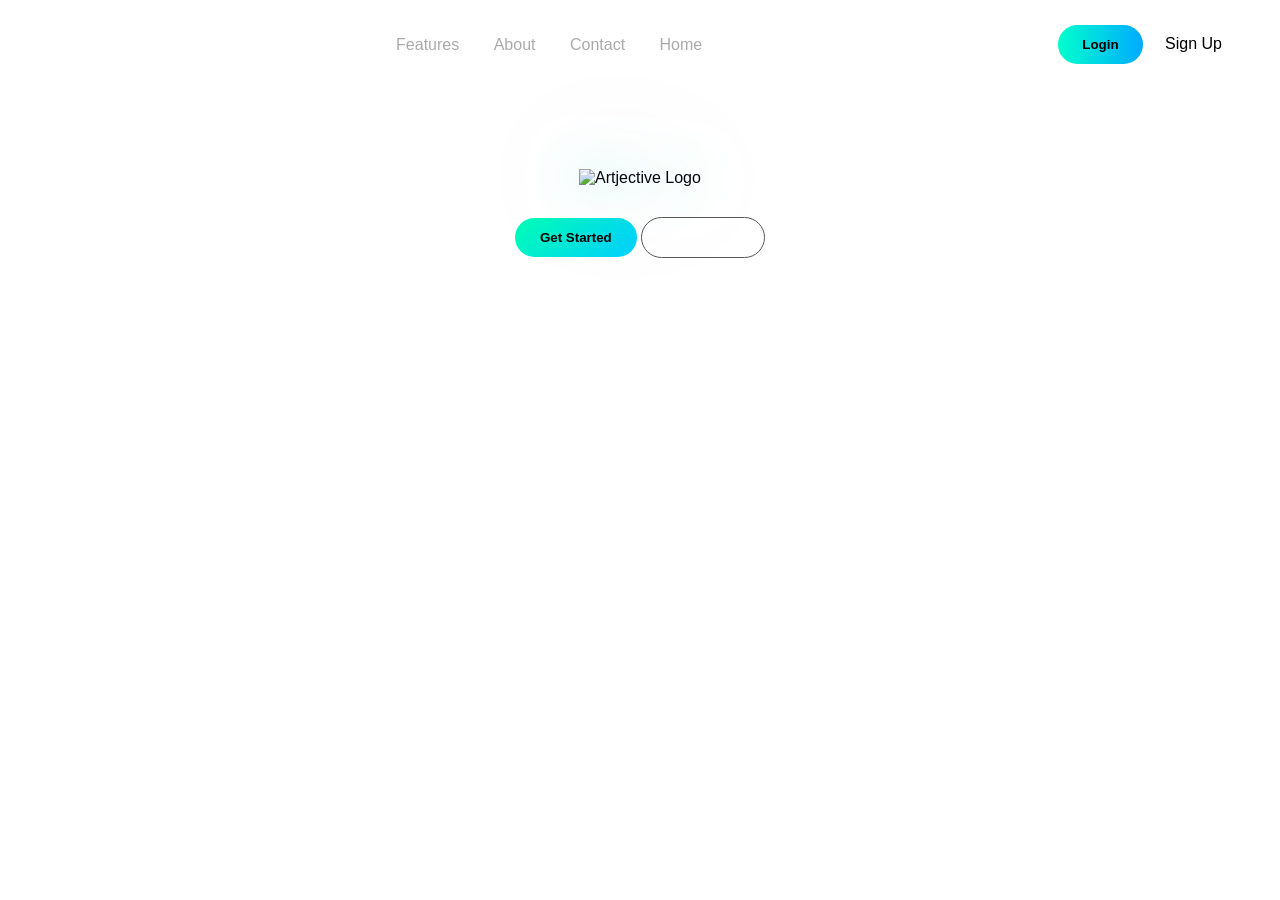
==== commit c2bdfc59: "update logos" ====
--- a/index.html
+++ b/index.html
@@ -11,11 +11,14 @@
 <body>
 
     <nav class="nav">
-        <div class="nav-left">ARTJECTIVE</div>
+        <div class="nav-left">
+            <link rel="logo" href="images/logo.svg" alt="logo">
+        </div>
         <div class="nav-center">
             <a href="features.html">Features</a>
             <a href="about.html">About</a>
             <a href="contact.html">Contact</a>
+            <a href="index.html">Home</a>
         </div>
 
         <div class ="nav-right">
@@ -25,9 +28,7 @@
 
     <section class="hero">
         <div class="hero-content">
-            <img src="images/logo.svg" alt="Artjective Logo" class="hero-logo">
-            <h1>Artjective</h1>
-            <p>Unleash Your Creativity</p>
+            <img src="images/logoh.svg" alt="Artjective Logo" class="hero-logo">
 
             <div class="button">
                 <button class="primary" onclick="window.location.href='register.html'">Get Started</button>
--- a/style.css
+++ b/style.css
@@ -5,22 +5,22 @@
     font-family: Arial, sans-serif;
 }
 
-html {
-    background: #05070a;
-}
 
 body {
-    background: radial-gradient(circle at center, rgba(0,225,180,0.3),
-                rgba(180,0,225,0.2),
-                #05070a 70%);
-    color: white;
+    background: url("images/background1.svg");
+    background-repeat: no-repeat;
+    background-size: cover;
+    background-position: center;
+    color: rgb(5, 5, 16);
     height: 100vh;
     margin: 0;
-    font-family: Arial, sans-serif;
+    font-family: 'Trebuchet MS', 'Lucida Sans Unicode', 'Lucida Grande', 'Lucida Sans', Arial, sans-serif;
+
 }
 
 .glow-text {
     background: linear-gradient(90deg, #00ffcc, #00aaff);
+    background-clip: text;
     -webkit-background-clip: text;
     -webkit-text-fill-color: transparent;
     animation: glow 2s infinite alternate;
@@ -88,8 +88,8 @@
     margin-top: 80px;
 }
 
-.logo {
-    width: 260px;
+.hero-logo{
+    width: 100px;
     margin-bottom: 30px;
     filter: drop-shadow(0 0 25px rgba(0,255,180,0.5))
             drop-shadow(0 0 50px rgba(180,0,225,0.3));
@@ -188,6 +188,7 @@
 .about-hero h1 {
     font-size: 3rem;
     background: linear-gradient(90deg, #00ffcc, #00aaff);
+    background-clip: text;
     -webkit-background-clip: text;
     -webkit-text-fill-color: transparent;
 }
@@ -197,10 +198,10 @@
     margin-top: 10px;
 }
 
-.about-mission, .about-story {
+.about-mission, .about-story, .about-values {
     display: flex;
     align-items: center;
-    padding: 30px 20px;
+    justify-content: center;
 }
 
 .about-card {
@@ -232,6 +233,7 @@
 .contact-hero h1 {
     font-size: 3rem;
     background: linear-gradient(90deg, #00ffcc, #00aaff);
+    background-clip: text;
     -webkit-background-clip: text;
     -webkit-text-fill-color: transparent;
 }
